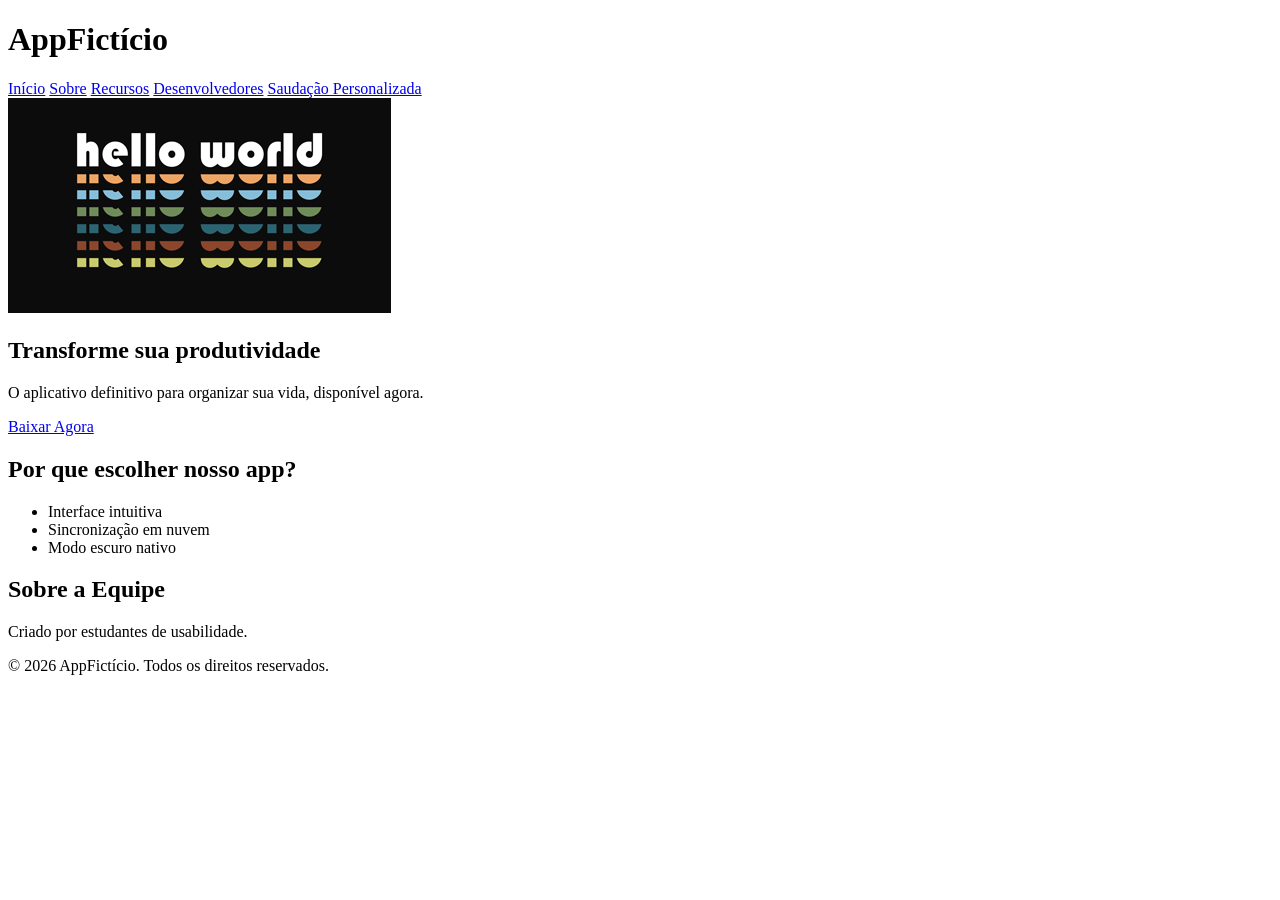
==== index.html @ c959bc55 "Reorganização de arquivos." ====
<!DOCTYPE html> <!-- Importante colocar o tipo para fins de indexação. Nada garante que o arquivo contenha HTML mesmo que a extensão seja ".html". -->
<html lang="pt-BR"> <!-- Essencial para a página principal. Para que o navegador saiba onde começa e termina o que ele deve renderizar (pode ser que o arquivo tenha conteúdo extra como "bagagem"). -->
    <!-- Todo o conteúdo HTML fica aqui dentro. -->
     <head>
        <!-- Aqui vêm informações para o servidor, assim como metadados. "Configurações invisíveis ao usuário". -->
         <meta charset="UTF-8"> <!-- Acentuação. -->
         <meta name="viewport" content="width=device-width, initial-scale=1.0"> <!-- Prepara o terreno para o desgin responsivo. -->
         <title>O Mapa do Nosso Projeto</title> <!-- Nome que aparece na aba do navegador. -->
     </head>
     <body>
        <!-- Aqui vêm informações para o navegador, tudo o que é processado/renderizado localmente. "O que aparece na tela". -->
         
        <!-- Cabeçalho com Navegação -->
        <header>
            <h1>AppFictício</h1>
            <nav>
                  <a href="#inicio">Início</a>
                  <a href="#sobre">Sobre</a>
                  <a href="#features">Recursos</a>
                  <a href="html/about.html">Desenvolvedores</a>
                  <a href="html/saudacao.html">Saudação Personalizada</a>
            </nav>
         </header>
         
         <!-- Apresentação / Hero -->
         <main>
            <section id="hero">
               <img src="img/helloworld_383x215.png" alt="Hello World" class="imagem-destaque">
               
               <h2>Transforme sua produtividade</h2>
               
               <p>O aplicativo definitivo para organizar sua vida, disponível agora.</p>

               <a href="html/download.html"
                  class="botao-primario">
                  Baixar Agora
               </a>

            </section>
        
            <section id="features">

               <h2>Por que escolher nosso app?</h2>

               <ul> <!-- Unordered list. -->
                  <li>Interface intuitiva</li>
                  <li>Sincronização em nuvem</li>
                  <li>Modo escuro nativo</li>
               </ul>

            </section>
         </main>

         <!-- Outras informações -->
         <section id="sobre">
            <h2>Sobre a Equipe</h2>
            <p>Criado por estudantes de usabilidade.</p>
         </section>

         <footer> <!-- Rodapé -->
            <p>&copy; 2026 AppFictício. Todos os direitos reservados.</p>
         </footer>
     </body>
</html>
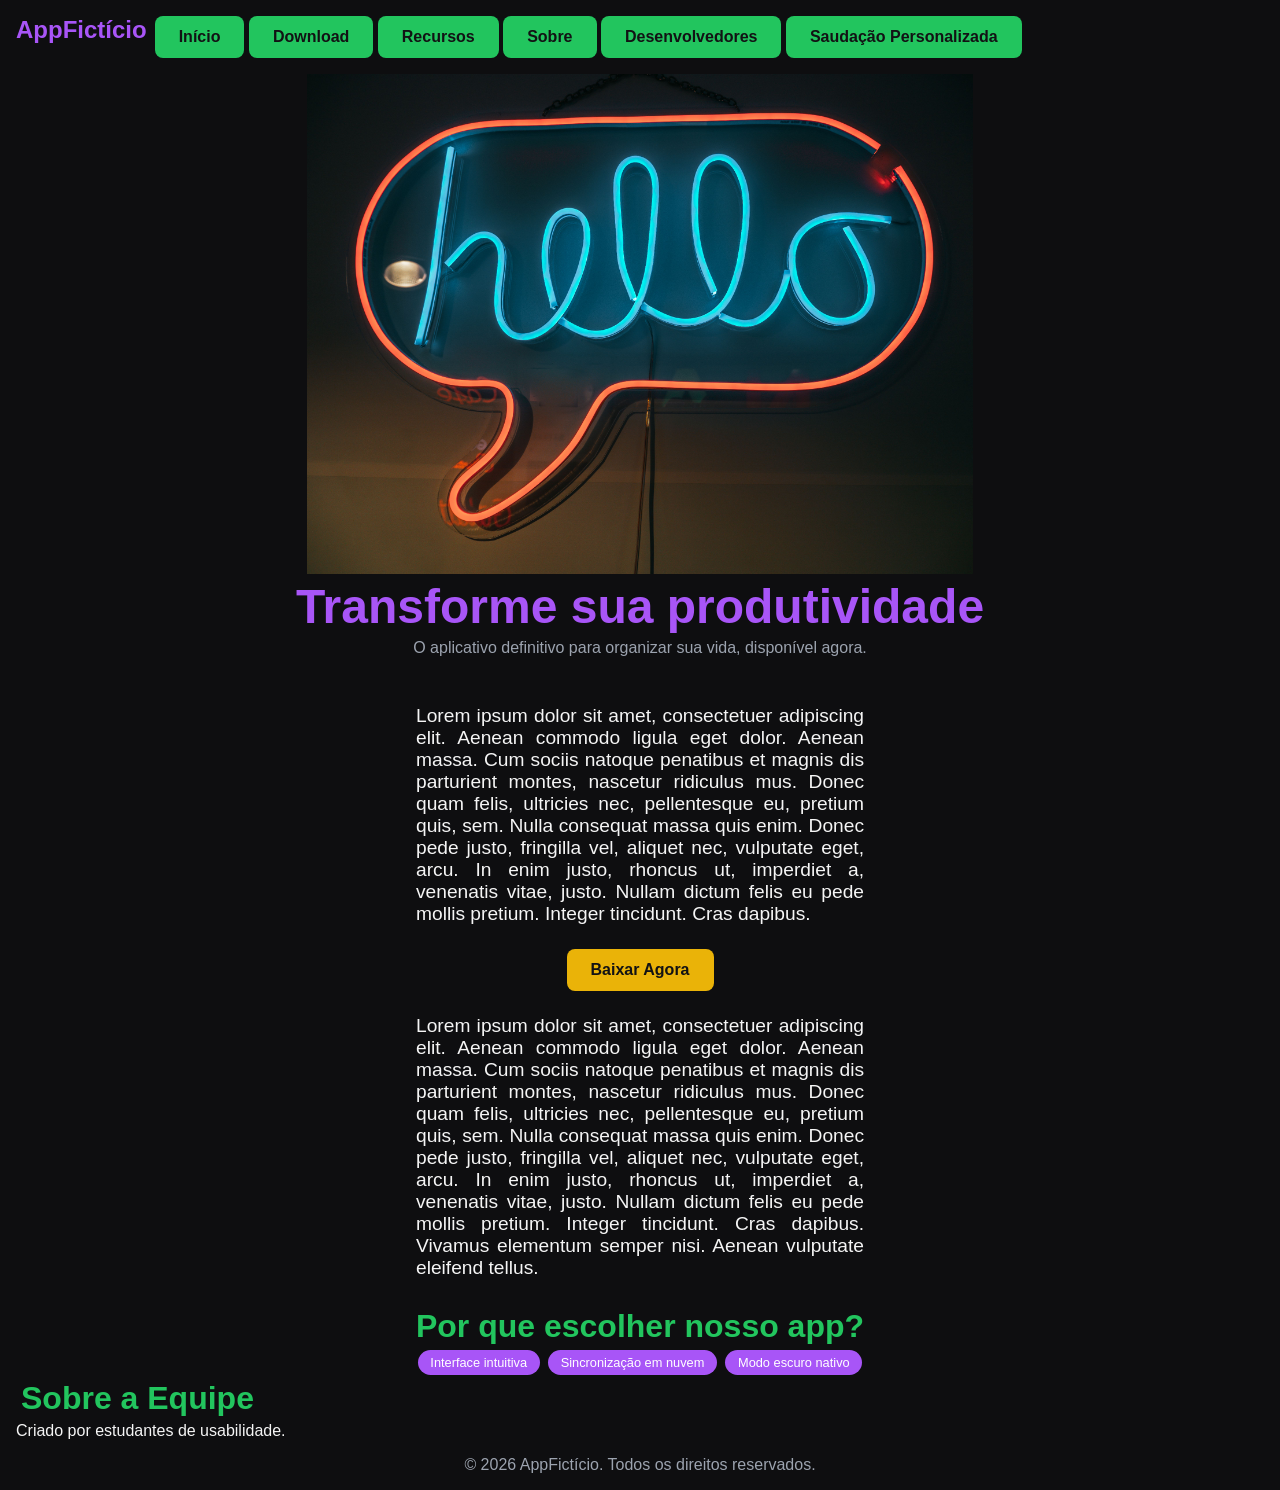
==== commit 71cf2f13: "Começo da estilização da página inicial." ====
--- a/index.html
+++ b/index.html
@@ -6,58 +6,60 @@
          <meta charset="UTF-8"> <!-- Acentuação. -->
          <meta name="viewport" content="width=device-width, initial-scale=1.0"> <!-- Prepara o terreno para o desgin responsivo. -->
          <title>O Mapa do Nosso Projeto</title> <!-- Nome que aparece na aba do navegador. -->
+         <link rel="stylesheet" href="css/style.css">
      </head>
      <body>
         <!-- Aqui vêm informações para o navegador, tudo o que é processado/renderizado localmente. "O que aparece na tela". -->
          
         <!-- Cabeçalho com Navegação -->
-        <header>
-            <h1>AppFictício</h1>
+        <header class="navegacao">
+            <h1 class="nome-site">AppFictício</h1>
             <nav>
-                  <a href="#inicio">Início</a>
-                  <a href="#sobre">Sobre</a>
-                  <a href="#features">Recursos</a>
-                  <a href="html/about.html">Desenvolvedores</a>
-                  <a href="html/saudacao.html">Saudação Personalizada</a>
+                  <a class="botao" href="#hero">Início</a>
+                  <a class="botao" href="#download">Download</a>
+                  <a class="botao" href="#features">Recursos</a>
+                  <a class="botao" href="#sobre">Sobre</a>
+                  <a class="botao" href="html/about.html">Desenvolvedores</a>
+                  <a class="botao" href="html/saudacao.html">Saudação Personalizada</a>
             </nav>
          </header>
          
          <!-- Apresentação / Hero -->
-         <main>
+         <main class="pagina pagina-principal">
             <section id="hero">
-               <img src="img/helloworld_383x215.png" alt="Hello World" class="imagem-destaque">
+               <img src="img/pexels-meruyert-gonullu-7317281.jpg" alt="Hello" class="imagem-destaque">
                
-               <h2>Transforme sua produtividade</h2>
+               <h1 id="download" class="titulo-heroi">Transforme sua produtividade</h1>
                
-               <p>O aplicativo definitivo para organizar sua vida, disponível agora.</p>
-
-               <a href="html/download.html"
-                  class="botao-primario">
-                  Baixar Agora
-               </a>
+               <p class="subtitulo">O aplicativo definitivo para organizar sua vida, disponível agora.</p>
+               
+               <p class="bloco-descricao">Lorem ipsum dolor sit amet, consectetuer adipiscing elit. Aenean commodo ligula eget dolor. Aenean massa. Cum sociis natoque penatibus et magnis dis parturient montes, nascetur ridiculus mus. Donec quam felis, ultricies nec, pellentesque eu, pretium quis, sem. Nulla consequat massa quis enim. Donec pede justo, fringilla vel, aliquet nec, vulputate eget, arcu. In enim justo, rhoncus ut, imperdiet a, venenatis vitae, justo. Nullam dictum felis eu pede mollis pretium. Integer tincidunt. Cras dapibus.</p>
+               <a href="html/download.html" class="botao botao-destaque">Baixar Agora</a>
+               <p class="bloco-descricao">Lorem ipsum dolor sit amet, consectetuer adipiscing elit. Aenean commodo ligula eget dolor. Aenean massa. Cum sociis natoque penatibus et magnis dis parturient montes, nascetur ridiculus mus. Donec quam felis, ultricies nec, pellentesque eu, pretium quis, sem. Nulla consequat massa quis enim. Donec pede justo, fringilla vel, aliquet nec, vulputate eget, arcu. In enim justo, rhoncus ut, imperdiet a, venenatis vitae, justo. Nullam dictum felis eu pede mollis pretium. Integer tincidunt. Cras dapibus. Vivamus elementum semper nisi. Aenean vulputate eleifend tellus.</p>
+               
 
             </section>
         
             <section id="features">
 
-               <h2>Por que escolher nosso app?</h2>
+               <h1 class="titulo">Por que escolher nosso app?</h1>
 
-               <ul> <!-- Unordered list. -->
-                  <li>Interface intuitiva</li>
-                  <li>Sincronização em nuvem</li>
-                  <li>Modo escuro nativo</li>
+               <ul class="habilidades"> <!-- Unordered list. -->
+                  <li class="habilidade">Interface intuitiva</li>
+                  <li class="habilidade">Sincronização em nuvem</li>
+                  <li class="habilidade">Modo escuro nativo</li>
                </ul>
 
             </section>
+         
+            <!-- Outras informações -->
+            <section id="sobre">
+               <h1 class="titulo">Sobre a Equipe</h1>
+               <p>Criado por estudantes de usabilidade.</p>
+            </section>
          </main>
-
-         <!-- Outras informações -->
-         <section id="sobre">
-            <h2>Sobre a Equipe</h2>
-            <p>Criado por estudantes de usabilidade.</p>
-         </section>
-
-         <footer> <!-- Rodapé -->
+         
+         <footer class="rodape"> <!-- Rodapé -->
             <p>&copy; 2026 AppFictício. Todos os direitos reservados.</p>
          </footer>
      </body>
--- a/css/style.css
+++ b/css/style.css
@@ -0,0 +1,243 @@
+:root {
+    --cor-fundo: #0e0e10;       
+    --cor-cartao: #18181c;      
+    --cor-borda: #26262b;       
+    --cor-texto: #f5f5f5;       
+    --cor-texto-suave: #9ca3af; 
+    --cor-texto-botao: #121214; 
+    --cor-primaria: #22c55e;    
+    --cor-secundaria: #a855f7;  
+    --cor-destaque: #eab308;    
+    --cor-erro: #ef4444;
+    --cor-erro-fundo: rgba(239, 68, 68, 0.1);
+}
+
+* {
+    margin: 0;
+    padding: 0;
+    box-sizing: border-box;
+}
+
+html {
+    scroll-behavior: smooth;
+    scroll-padding-top: 60px;
+}
+
+body {
+    font-family: "Segoe UI", Arial, Helvetica, sans-serif;
+    background-color: var(--cor-fundo);
+    color: var(--cor-texto);
+    min-height: 100vh;   
+}
+
+.pagina {
+    min-height: 100vh;
+    margin: 16px;
+    display: flex;
+    align-items: center;
+    justify-content: center;
+}
+
+.pagina-principal {
+    display: block;
+    align-items: flex-start;
+    justify-content: flex-start;
+}
+
+.navegacao {
+    margin: 16px;
+    display: flex;
+    gap: 0.5rem;
+    position: sticky;
+    top: 16px;
+    z-index: 1000;
+}
+
+.nome-site {
+    color: var(--cor-secundaria);
+}
+
+h1 {
+    margin: 0 0 8px;
+    font-size: 1.5rem;
+}
+
+label {
+    display: block;
+    margin-bottom: 8px;
+    font-weight: bold;
+}
+
+.link-texto {
+    color: var(--cor-secundaria);
+    text-decoration: underline;
+    transition: color 0.2s ease;
+}
+
+.link-texto:hover {
+    color: var(--cor-primaria);
+}
+
+.imagem-destaque {
+    max-height: 500px;
+}
+
+#hero, #features {
+    display: flex;
+    flex-direction: column;
+    align-items: center;
+    justify-content: center;
+}
+
+.titulo-heroi {
+    margin: 5px;
+    font-size: 3rem;
+    color: var(--cor-secundaria)
+}
+
+.titulo {
+    margin: 5px;
+    font-size: 2rem;
+    color: var(--cor-primaria)
+}
+
+.subtitulo {
+    margin-bottom: 24px;
+    color: var(--cor-texto-suave);
+}
+
+.bloco-descricao {
+    margin: 24px 400px 24px 400px;
+    text-align: justify;
+    color: var(--cor-texto);
+    font-size: larger;
+}
+
+.rodape {
+    margin-bottom: 16px;
+    text-align: center;
+    color: var(--cor-texto-suave);
+}
+
+.cartao, .cartao-saudacao {
+    width: 100%;
+    margin: 24px;
+    padding: 32px;
+    background-color: var(--cor-cartao);
+    border: 1px solid var(--cor-borda);
+    border-radius: 16px;
+    box-shadow: 0 0 24px rgba(245, 197, 24, 0.08);
+}
+
+.cartao {
+    max-width: 320px;
+    text-align: center;
+}
+
+.cartao-saudacao {
+    max-width: 420px;
+}
+
+.cartao-avatar {
+    width: 100px;
+    margin: 5px;
+    border-radius: 50%;
+    border: 4px solid var(--cor-fundo);
+}
+
+.cartao-nome {
+    font-size: 1.5rem;
+    font-weight: bold;
+    color: var(--cor-primaria);
+}
+
+.cartao-cargo {
+    line-height: 1.5;
+    color: var(--cor-texto-suave);
+}
+
+.cartao-descricao {
+    line-height: 1.5;
+    margin: 20px 0;
+}
+
+.habilidades {
+    list-style: none;
+    display: flex;
+    flex-wrap: wrap;
+    gap: 0.5rem;
+    justify-content: center;
+    margin-top: 10px 0;
+}
+
+.habilidade {
+    font-size: 0.8rem;
+    background-color: var(--cor-secundaria);
+    color: #fff;
+    padding: 0.3rem 0.8rem; 
+    border-radius: 10rem;
+}
+
+.linha {
+    display: flex;
+    gap: 12px;
+    flex-wrap: wrap;
+}
+
+#nome {
+    flex: 1;
+    padding: 10px 12px;
+    border-radius: 8px;
+    border: 1px solid var(--cor-borda);
+    background-color: var(--cor-fundo);
+    color: var(--cor-texto);
+    font-size: 1rem;
+}
+
+#nome:focus {
+    outline: none;
+    border-color: var(--cor-destaque);
+}
+
+#resultado {
+    margin: 16px 0 0;
+    min-height: 1.2em;
+    font-weight: bold;
+    color: var(--cor-destaque);
+}
+
+#resultado.erro {
+    color: var(--cor-erro);
+}
+
+.botao {
+    display: inline-block;
+    padding: 0.75rem 1.5rem;
+    border-radius: 0.5rem;
+    border: none;             
+    font-weight: bold;
+    text-decoration: none;    
+    cursor: pointer;          
+    color: var(--cor-texto-botao);
+    background-color: var(--cor-primaria); 
+    transition: filter 0.2s ease-in-out, transform 0.1 ease;
+}
+
+.botao:hover {
+    filter: brightness(1.2);
+}
+
+.botao:active {
+    transform: scale(0.98);
+}
+
+.botao-destaque {
+    background-color: var(--cor-destaque);
+}
+
+@media (max-width: 400px) {
+    .pagina, .pagina-principal, .cartao, .cartao-saudacao {
+        padding: 1.5rem;
+        margin: 16px;
+    }
+}
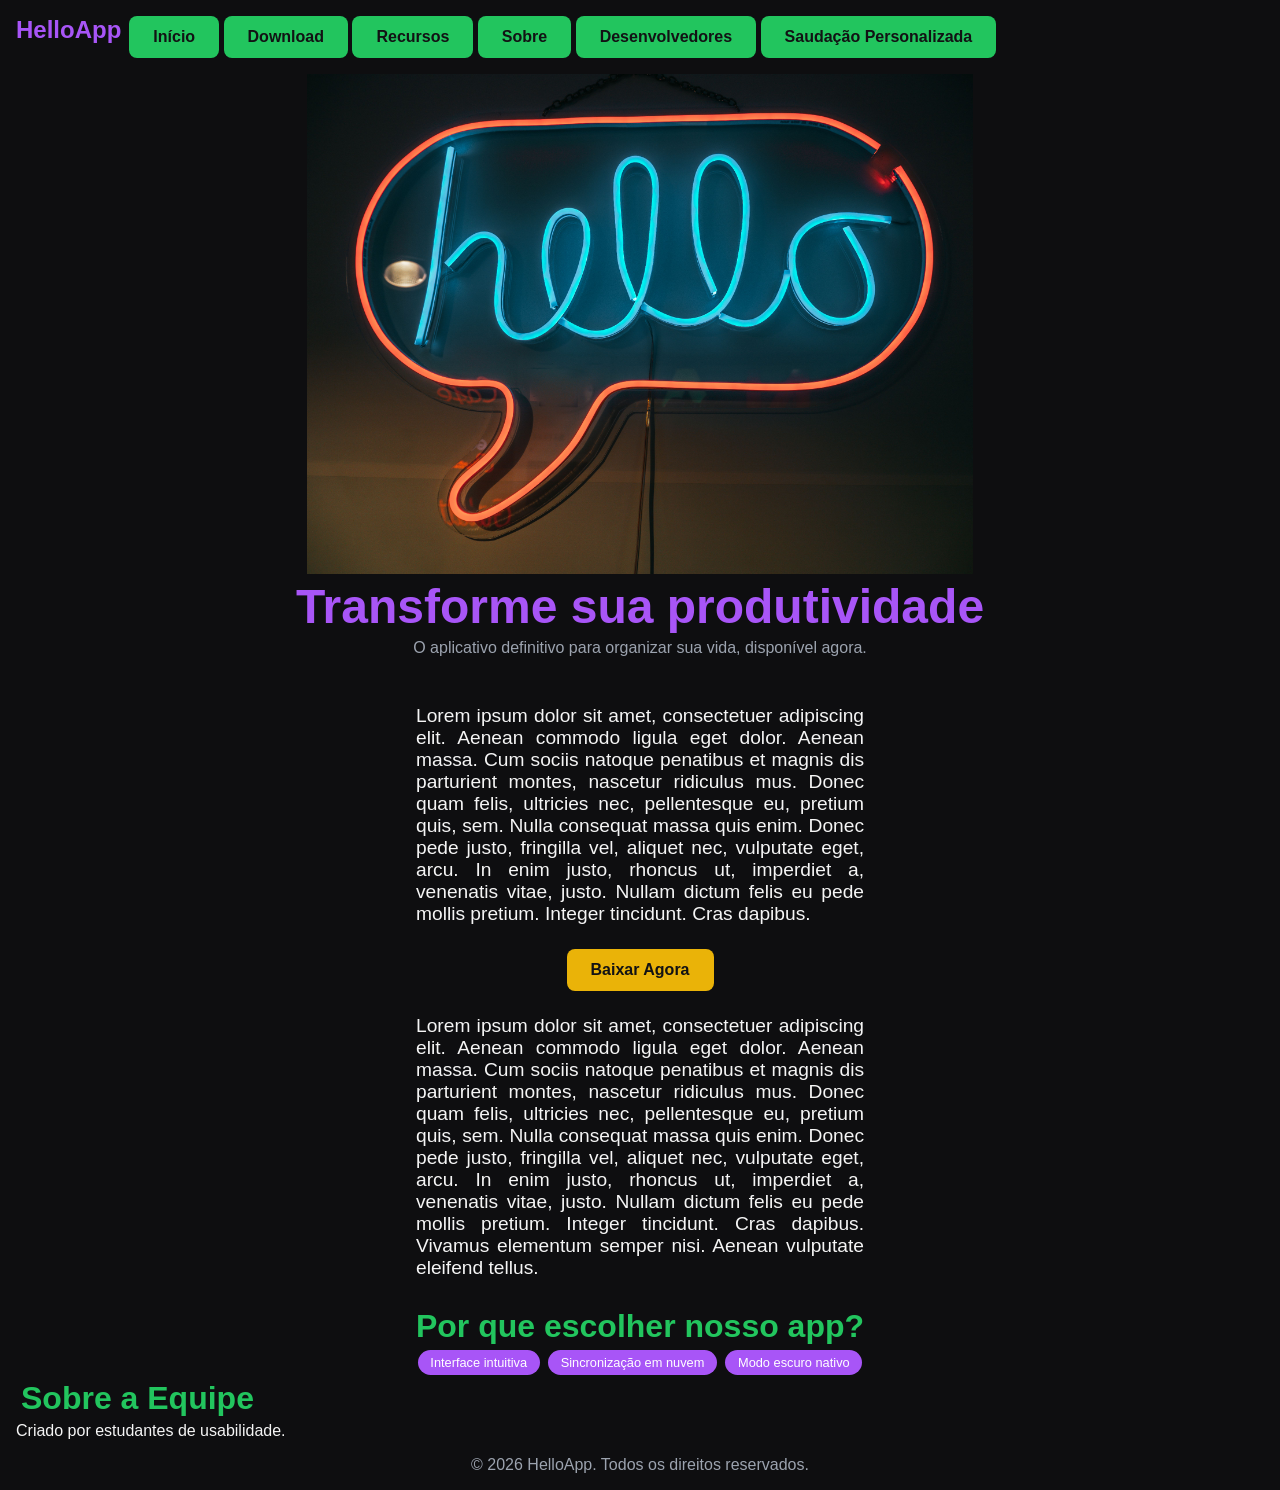
==== commit 21b6d5e9: "Cabeçalho e rodapé em todas as páginas." ====
--- a/index.html
+++ b/index.html
@@ -5,7 +5,7 @@
         <!-- Aqui vêm informações para o servidor, assim como metadados. "Configurações invisíveis ao usuário". -->
          <meta charset="UTF-8"> <!-- Acentuação. -->
          <meta name="viewport" content="width=device-width, initial-scale=1.0"> <!-- Prepara o terreno para o desgin responsivo. -->
-         <title>O Mapa do Nosso Projeto</title> <!-- Nome que aparece na aba do navegador. -->
+         <title>HelloApp</title> <!-- Nome que aparece na aba do navegador. -->
          <link rel="stylesheet" href="css/style.css">
      </head>
      <body>
@@ -13,7 +13,7 @@
          
         <!-- Cabeçalho com Navegação -->
         <header class="navegacao">
-            <h1 class="nome-site">AppFictício</h1>
+            <h1 class="nome-site">HelloApp</h1>
             <nav>
                   <a class="botao" href="#hero">Início</a>
                   <a class="botao" href="#download">Download</a>
@@ -60,7 +60,7 @@
          </main>
          
          <footer class="rodape"> <!-- Rodapé -->
-            <p>&copy; 2026 AppFictício. Todos os direitos reservados.</p>
+            <p>&copy; 2026 HelloApp. Todos os direitos reservados.</p>
          </footer>
      </body>
 </html>
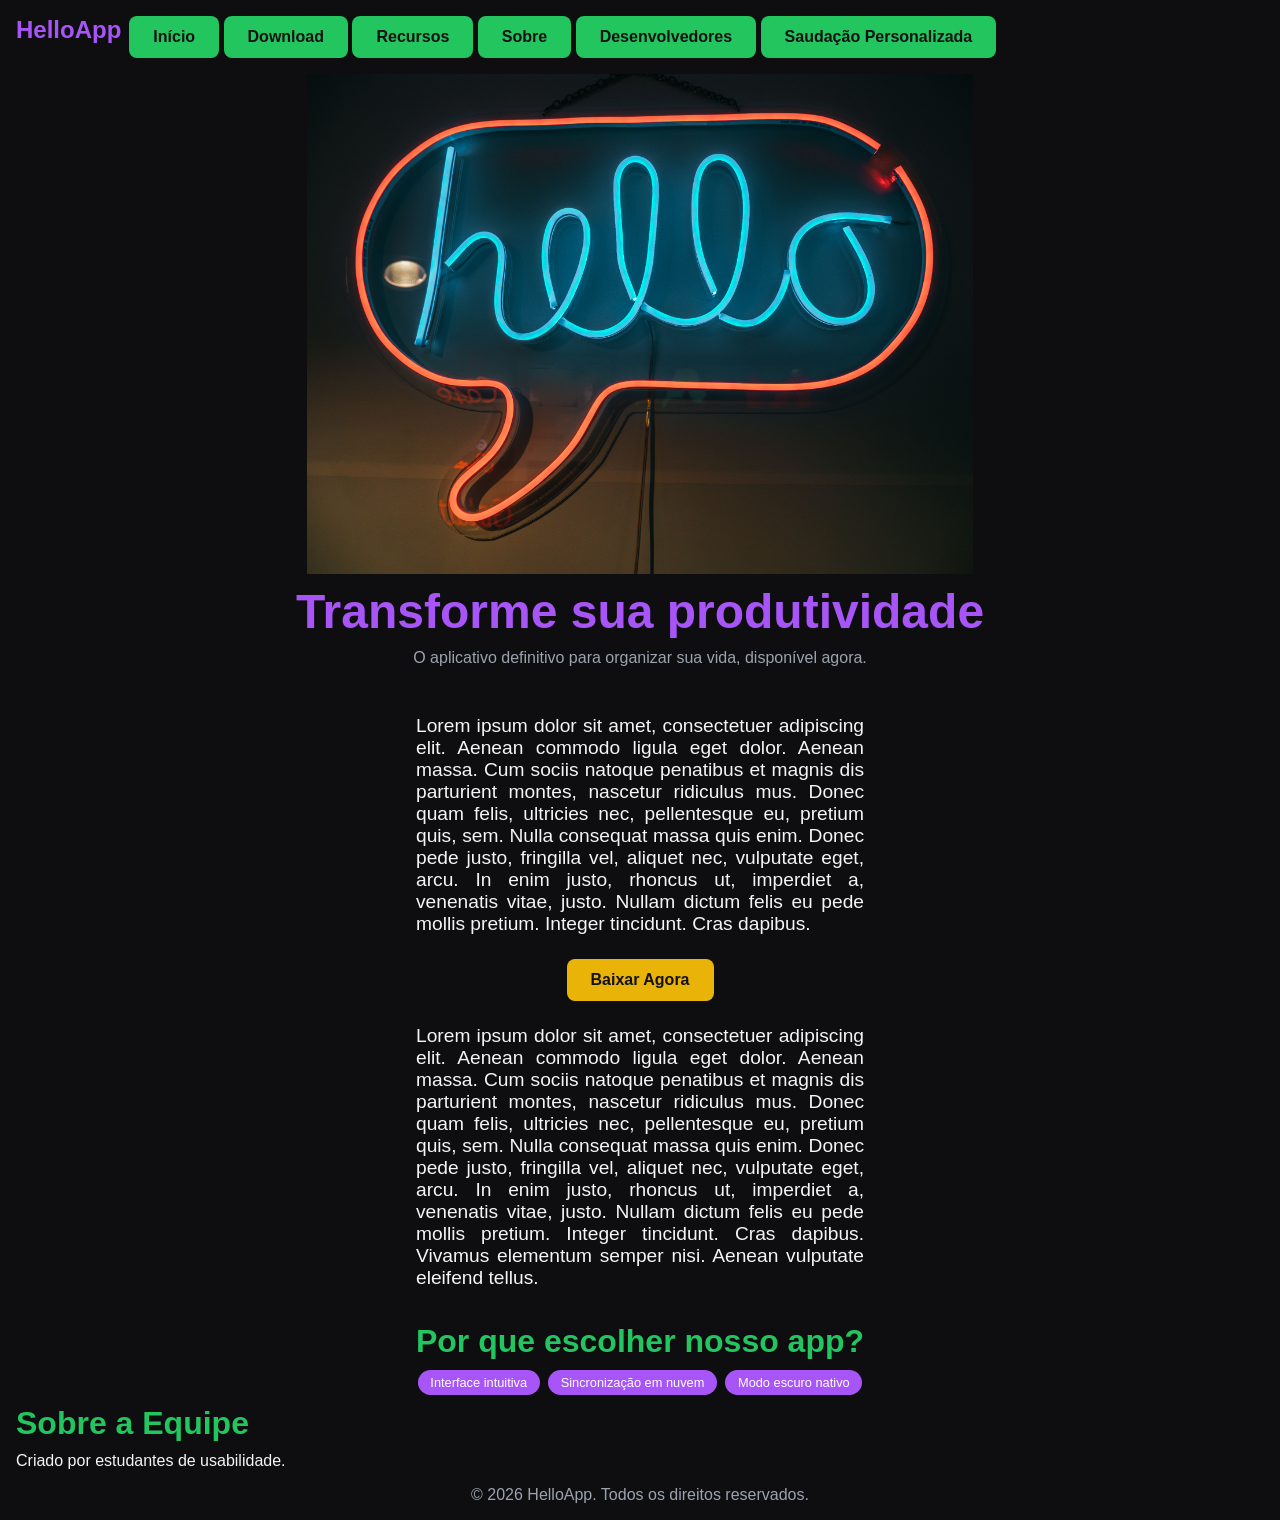
==== commit c3ff9384: "Mudanças no estilo especialmente para corrigir a barra de navegação e a imagem no mobile." ====
--- a/index.html
+++ b/index.html
@@ -27,7 +27,7 @@
          <!-- Apresentação / Hero -->
          <main class="pagina pagina-principal">
             <section id="hero">
-               <img src="img/pexels-meruyert-gonullu-7317281.jpg" alt="Hello" class="imagem-destaque">
+               <img src="img/pexels-meruyert-gonullu-7317281.jpg" alt="Placa neon de boas-vindas" class="imagem-destaque">
                
                <h1 id="download" class="titulo-heroi">Transforme sua produtividade</h1>
                
@@ -42,7 +42,7 @@
         
             <section id="features">
 
-               <h1 class="titulo">Por que escolher nosso app?</h1>
+               <h2 class="titulo">Por que escolher nosso app?</h2>
 
                <ul class="habilidades"> <!-- Unordered list. -->
                   <li class="habilidade">Interface intuitiva</li>
@@ -54,7 +54,7 @@
          
             <!-- Outras informações -->
             <section id="sobre">
-               <h1 class="titulo">Sobre a Equipe</h1>
+               <h2 class="titulo">Sobre a Equipe</h2>
                <p>Criado por estudantes de usabilidade.</p>
             </section>
          </main>
--- a/css/style.css
+++ b/css/style.css
@@ -79,7 +79,9 @@
 }
 
 .imagem-destaque {
+    height: auto;
     max-height: 500px;
+    max-width: 100%;
 }
 
 #hero, #features {
@@ -87,16 +89,17 @@
     flex-direction: column;
     align-items: center;
     justify-content: center;
+    text-align: center;
 }
 
 .titulo-heroi {
-    margin: 5px;
+    margin: 10px 0;
     font-size: 3rem;
     color: var(--cor-secundaria)
 }
 
 .titulo {
-    margin: 5px;
+    margin: 10px 0;
     font-size: 2rem;
     color: var(--cor-primaria)
 }
@@ -240,4 +243,49 @@
         padding: 1.5rem;
         margin: 16px;
     }
-}
+
+    .navegacao {
+        flex-direction: column;
+        align-items: center;
+        margin: 8px;
+        position: static;
+        top: auto;
+    }
+
+    .nome-site {
+        position: sticky;
+        top: 0;
+        z-index: 1000;
+        background-color: var(--cor-fundo);
+        width: 100%;
+        text-align: center;
+        padding: 8px 0;
+    }
+
+    .navegacao nav {
+        display: flex;
+        flex-direction: column;
+        width: 100%;
+        gap: 0.5rem;
+        position: static;
+    }
+
+    .titulo-heroi {
+        font-size: 2rem;
+    }
+
+    .titulo {
+        font-size: 1.5rem;
+    }
+
+    .botao {
+        text-align: center;
+        width: 100%;
+        padding: 0.6rem 1rem;
+    }
+
+    .bloco-descricao {
+        margin: 8px;
+        font-size: 1rem;
+    }
+}
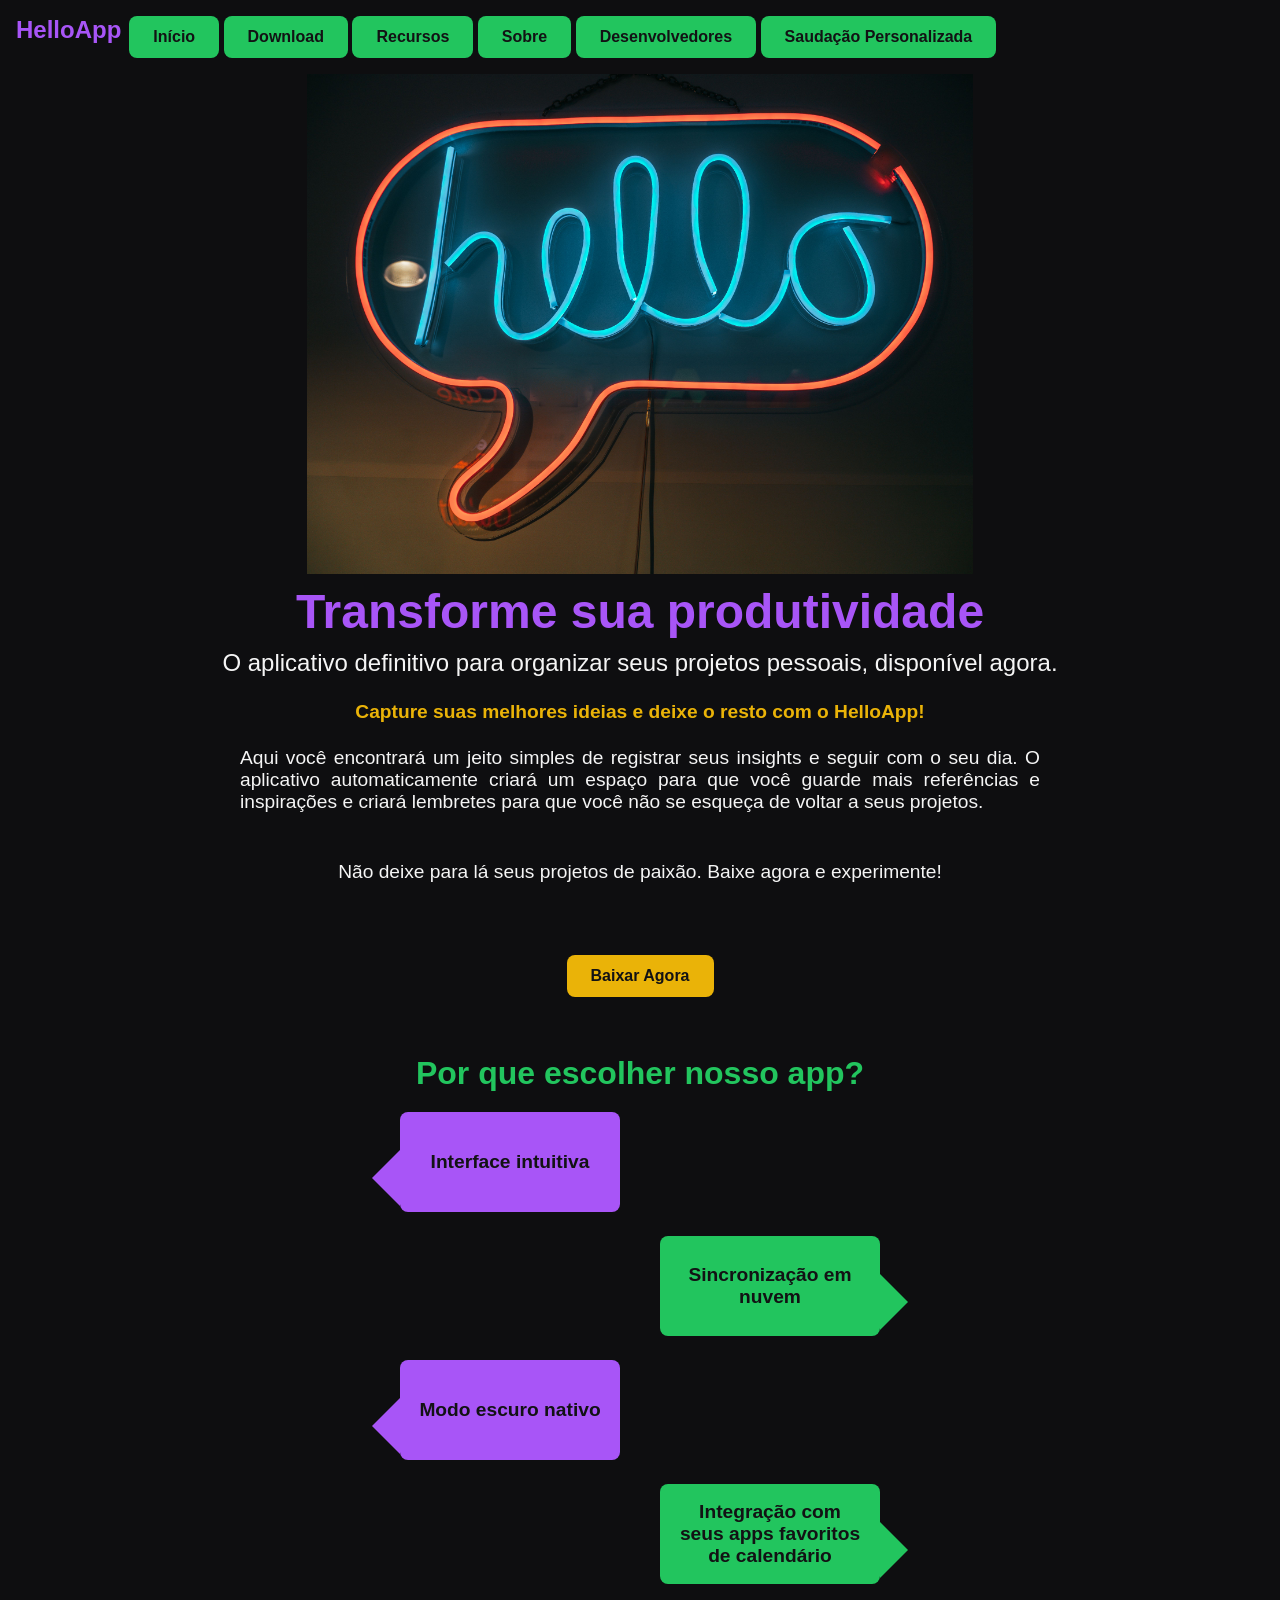
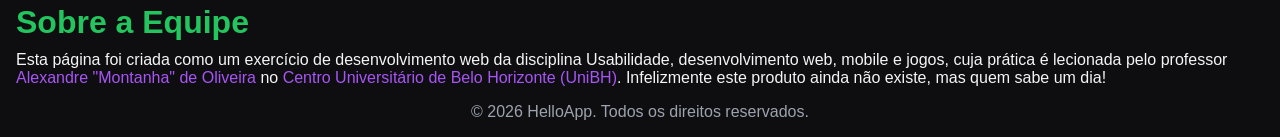
==== commit 450c60bd: "Personalização do site." ====
--- a/index.html
+++ b/index.html
@@ -31,23 +31,27 @@
                
                <h1 id="download" class="titulo-heroi">Transforme sua produtividade</h1>
                
-               <p class="subtitulo">O aplicativo definitivo para organizar sua vida, disponível agora.</p>
+               <p class="subtitulo-heroi">O aplicativo definitivo para organizar seus projetos pessoais, disponível agora.</p>
                
-               <p class="bloco-descricao">Lorem ipsum dolor sit amet, consectetuer adipiscing elit. Aenean commodo ligula eget dolor. Aenean massa. Cum sociis natoque penatibus et magnis dis parturient montes, nascetur ridiculus mus. Donec quam felis, ultricies nec, pellentesque eu, pretium quis, sem. Nulla consequat massa quis enim. Donec pede justo, fringilla vel, aliquet nec, vulputate eget, arcu. In enim justo, rhoncus ut, imperdiet a, venenatis vitae, justo. Nullam dictum felis eu pede mollis pretium. Integer tincidunt. Cras dapibus.</p>
+               <p class="bloco-descricao texto-destaque">Capture suas melhores ideias e deixe o resto com o HelloApp!</p>
+               <p class="bloco-descricao">Aqui você encontrará um jeito simples de registrar seus insights e seguir com o seu dia. O aplicativo automaticamente criará um espaço para que você guarde mais referências e inspirações e criará lembretes para que você não se esqueça de voltar a seus projetos.</p>
+               <p class="bloco-descricao">Não deixe para lá seus projetos de paixão. Baixe agora e experimente!</p>
+               
+               <p class="bloco-descricao"></p>
                <a href="html/download.html" class="botao botao-destaque">Baixar Agora</a>
-               <p class="bloco-descricao">Lorem ipsum dolor sit amet, consectetuer adipiscing elit. Aenean commodo ligula eget dolor. Aenean massa. Cum sociis natoque penatibus et magnis dis parturient montes, nascetur ridiculus mus. Donec quam felis, ultricies nec, pellentesque eu, pretium quis, sem. Nulla consequat massa quis enim. Donec pede justo, fringilla vel, aliquet nec, vulputate eget, arcu. In enim justo, rhoncus ut, imperdiet a, venenatis vitae, justo. Nullam dictum felis eu pede mollis pretium. Integer tincidunt. Cras dapibus. Vivamus elementum semper nisi. Aenean vulputate eleifend tellus.</p>
-               
-
+               <!-- <p class="bloco-descricao">Lorem ipsum dolor sit amet, consectetuer adipiscing elit. Aenean commodo ligula eget dolor. Aenean massa. Cum sociis natoque penatibus et magnis dis parturient montes, nascetur ridiculus mus. Donec quam felis, ultricies nec, pellentesque eu, pretium quis, sem. Nulla consequat massa quis enim. Donec pede justo, fringilla vel, aliquet nec, vulputate eget, arcu. In enim justo, rhoncus ut, imperdiet a, venenatis vitae, justo. Nullam dictum felis eu pede mollis pretium. Integer tincidunt. Cras dapibus. Vivamus elementum semper nisi. Aenean vulputate eleifend tellus.</p> -->
+               <p class="bloco-descricao"></p>
             </section>
         
             <section id="features">
 
                <h2 class="titulo">Por que escolher nosso app?</h2>
 
-               <ul class="habilidades"> <!-- Unordered list. -->
-                  <li class="habilidade">Interface intuitiva</li>
-                  <li class="habilidade">Sincronização em nuvem</li>
-                  <li class="habilidade">Modo escuro nativo</li>
+               <ul class="conversa"> <!-- Unordered list. -->
+                  <li class="balao balao-esquerda">Interface intuitiva</li>
+                  <li class="balao balao-direita">Sincronização em nuvem</li>
+                  <li class="balao balao-esquerda">Modo escuro nativo</li>
+                  <li class="balao balao-direita">Integração com seus apps favoritos de calendário</li>
                </ul>
 
             </section>
@@ -55,7 +59,7 @@
             <!-- Outras informações -->
             <section id="sobre">
                <h2 class="titulo">Sobre a Equipe</h2>
-               <p>Criado por estudantes de usabilidade.</p>
+               <p>Esta página foi criada como um exercício de desenvolvimento web da disciplina Usabilidade, desenvolvimento web, mobile e jogos, cuja prática é lecionada pelo professor <a class="link-texto" href="https://github.com/alexmontanha" target="_blank" rel="noopener noreferrer">Alexandre "Montanha" de Oliveira</a> no <a class="link-texto" href="https://www.unibh.br/" target="_blank" rel="noopener noreferrer">Centro Universitário de Belo Horizonte (UniBH)</a>. Infelizmente este produto ainda não existe, mas quem sabe um dia!</p>
             </section>
          </main>
          
--- a/css/style.css
+++ b/css/style.css
@@ -70,7 +70,7 @@
 
 .link-texto {
     color: var(--cor-secundaria);
-    text-decoration: underline;
+    text-decoration: none;
     transition: color 0.2s ease;
 }
 
@@ -92,28 +92,41 @@
     text-align: center;
 }
 
+.titulo {
+    margin: 10px 0;
+    font-size: 2rem;
+    color: var(--cor-primaria)
+}
+
 .titulo-heroi {
     margin: 10px 0;
     font-size: 3rem;
     color: var(--cor-secundaria)
 }
 
-.titulo {
-    margin: 10px 0;
-    font-size: 2rem;
-    color: var(--cor-primaria)
-}
-
 .subtitulo {
     margin-bottom: 24px;
     color: var(--cor-texto-suave);
 }
 
+.subtitulo-heroi {
+    color: var(--cor-texto);
+    font-size: 1.5rem;
+}
+
 .bloco-descricao {
-    margin: 24px 400px 24px 400px;
+    margin: 24px;
     text-align: justify;
     color: var(--cor-texto);
     font-size: larger;
+    max-width: 800px;
+}
+
+.texto-destaque {
+    margin: 24px 0 0 0;
+    text-align: center;
+    color: var(--cor-destaque);
+    font-weight: bold;
 }
 
 .rodape {
@@ -170,7 +183,7 @@
     flex-wrap: wrap;
     gap: 0.5rem;
     justify-content: center;
-    margin-top: 10px 0;
+    margin-top: 10px;
 }
 
 .habilidade {
@@ -238,6 +251,71 @@
     background-color: var(--cor-destaque);
 }
 
+.conversa {
+    list-style: none;
+    padding: 10px;
+    margin: 0 auto;
+    display: flex;
+    flex-direction: column;
+    gap: 1.5rem;
+    width: 100%;
+    max-width: 500px;
+}
+
+.balao {
+    --tamanho-balao: 220px;
+
+    position: relative;
+    width: var(--tamanho-balao);
+    box-sizing: border-box;
+    flex-shrink: 0;
+    min-height: 100px; 
+    padding: 0.8rem 1.2rem;
+    border-radius: 0.5rem;
+    background-color: var(--cor-secundaria);
+
+    display: flex;
+    justify-content: center;
+    align-items: center;
+    text-align: center;
+    color: var(--cor-texto-botao);
+    font-size: larger;
+    font-weight: bolder;
+}
+
+.balao:before, .balao:after {
+    content: '';
+    position: absolute;
+    top: 67%;
+    width: 0;
+    height: 0;
+    border: calc(var(--tamanho-balao) * 0.13) solid transparent;
+    margin-top: calc(var(--tamanho-balao) * 0.13 * -1);
+}
+
+.balao-esquerda {
+    align-self: flex-start;
+}
+
+.balao-esquerda:before {
+    left: 0;
+    border-right-color: var(--cor-secundaria);
+    border-left: 0;
+    margin-left: calc((var(--tamanho-balao) * 0.13 * -1) + 1px);
+}
+
+.balao-direita {
+    align-self: flex-end;
+    background-color: var(--cor-primaria);
+}
+
+.balao-direita:after {
+    right: 0;
+    border-left-color: var(--cor-primaria);
+    border-right: 0;
+    margin-right: calc((var(--tamanho-balao) * 0.13 * -1) + 1px);
+}
+
 @media (max-width: 400px) {
     .pagina, .pagina-principal, .cartao, .cartao-saudacao {
         padding: 1.5rem;
@@ -285,7 +363,8 @@
     }
 
     .bloco-descricao {
-        margin: 8px;
+        margin: 0 8px 24px 8px;
         font-size: 1rem;
-    }
-}
+        text-align: center;
+    }
+}
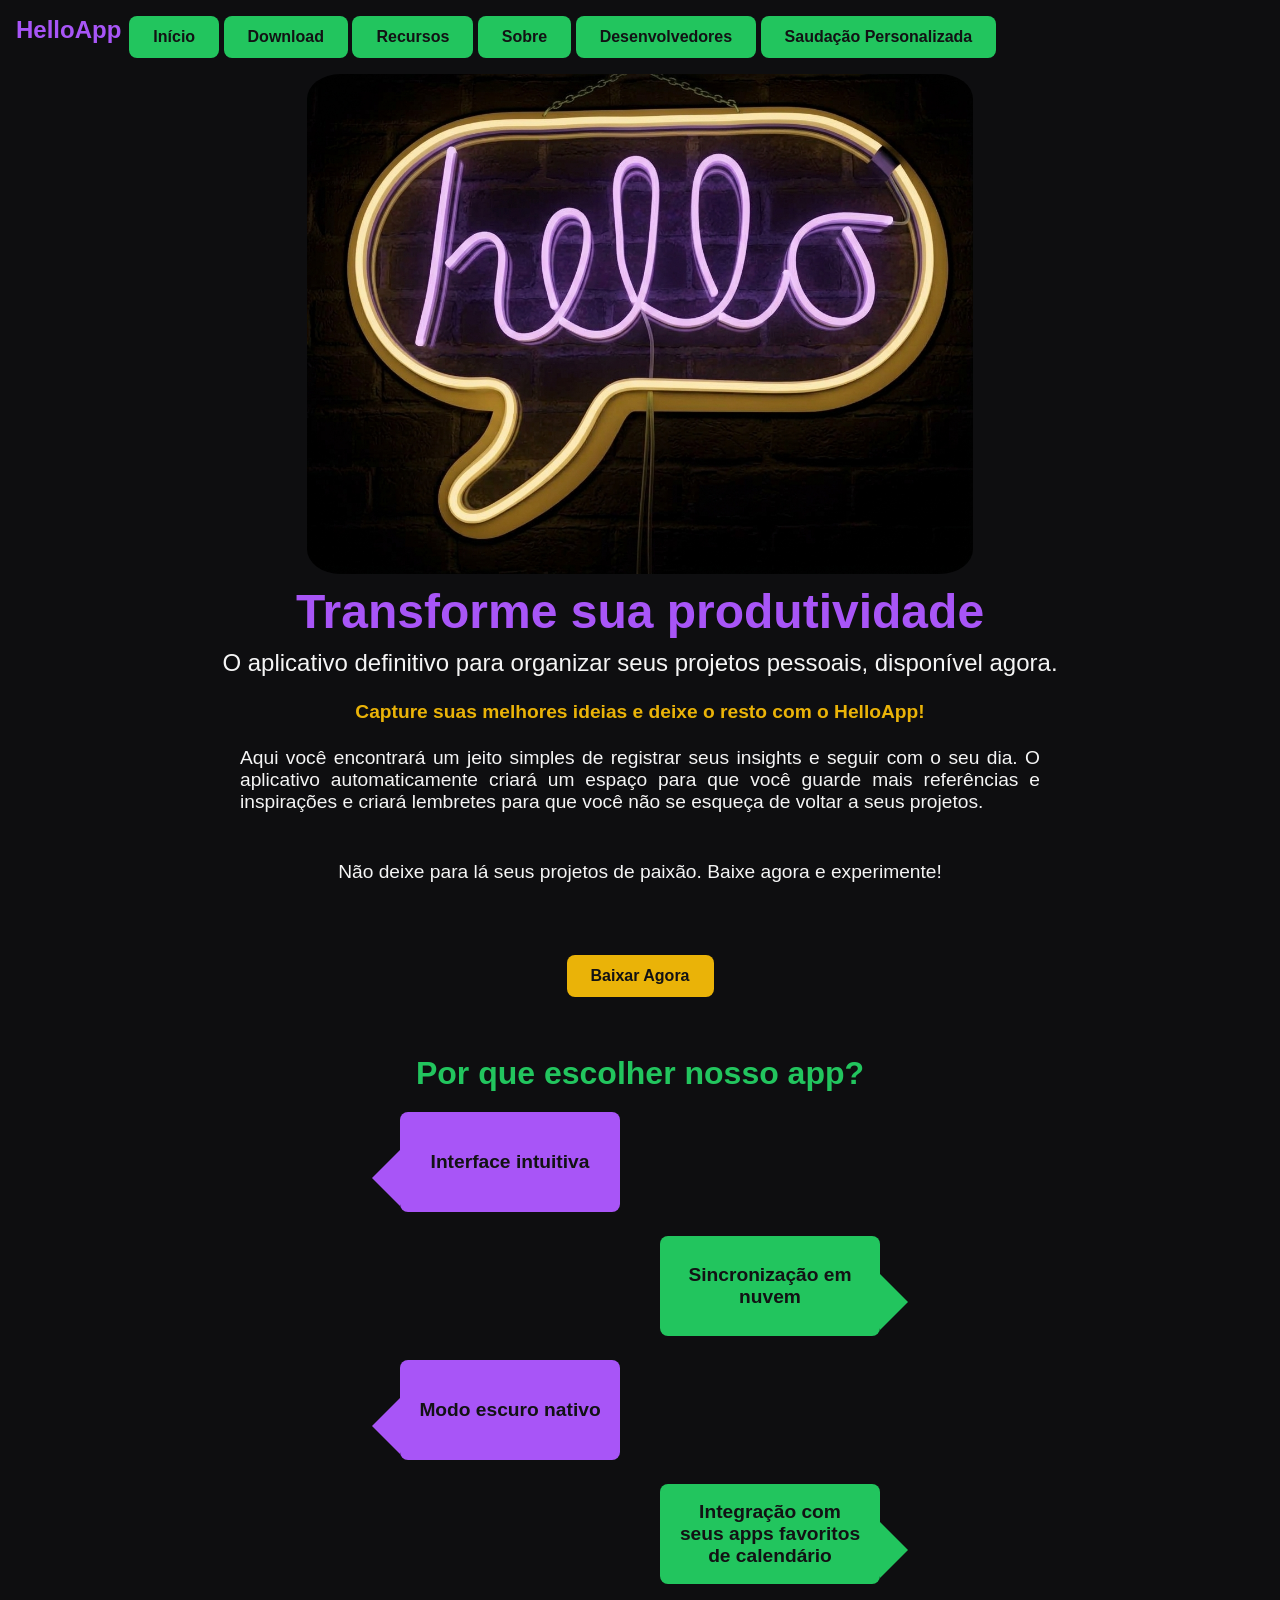
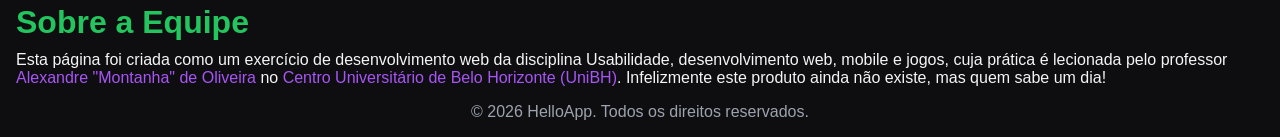
==== commit 7dc55931: "Imagem que combina com a paleta de cores." ====
--- a/index.html
+++ b/index.html
@@ -27,7 +27,7 @@
          <!-- Apresentação / Hero -->
          <main class="pagina pagina-principal">
             <section id="hero">
-               <img src="img/pexels-meruyert-gonullu-7317281.jpg" alt="Placa neon de boas-vindas" class="imagem-destaque">
+               <img src="img/Gemini_Generated_Image_7xwyfh7xwyfh7xwy.jpg" alt="Placa neon de boas-vindas (imagem alterada com IA para se adequar à paleta de cores do site)" class="imagem-destaque">
                
                <h1 id="download" class="titulo-heroi">Transforme sua produtividade</h1>
                
--- a/css/style.css
+++ b/css/style.css
@@ -82,6 +82,7 @@
     height: auto;
     max-height: 500px;
     max-width: 100%;
+    border-radius: 5%;
 }
 
 #hero, #features {
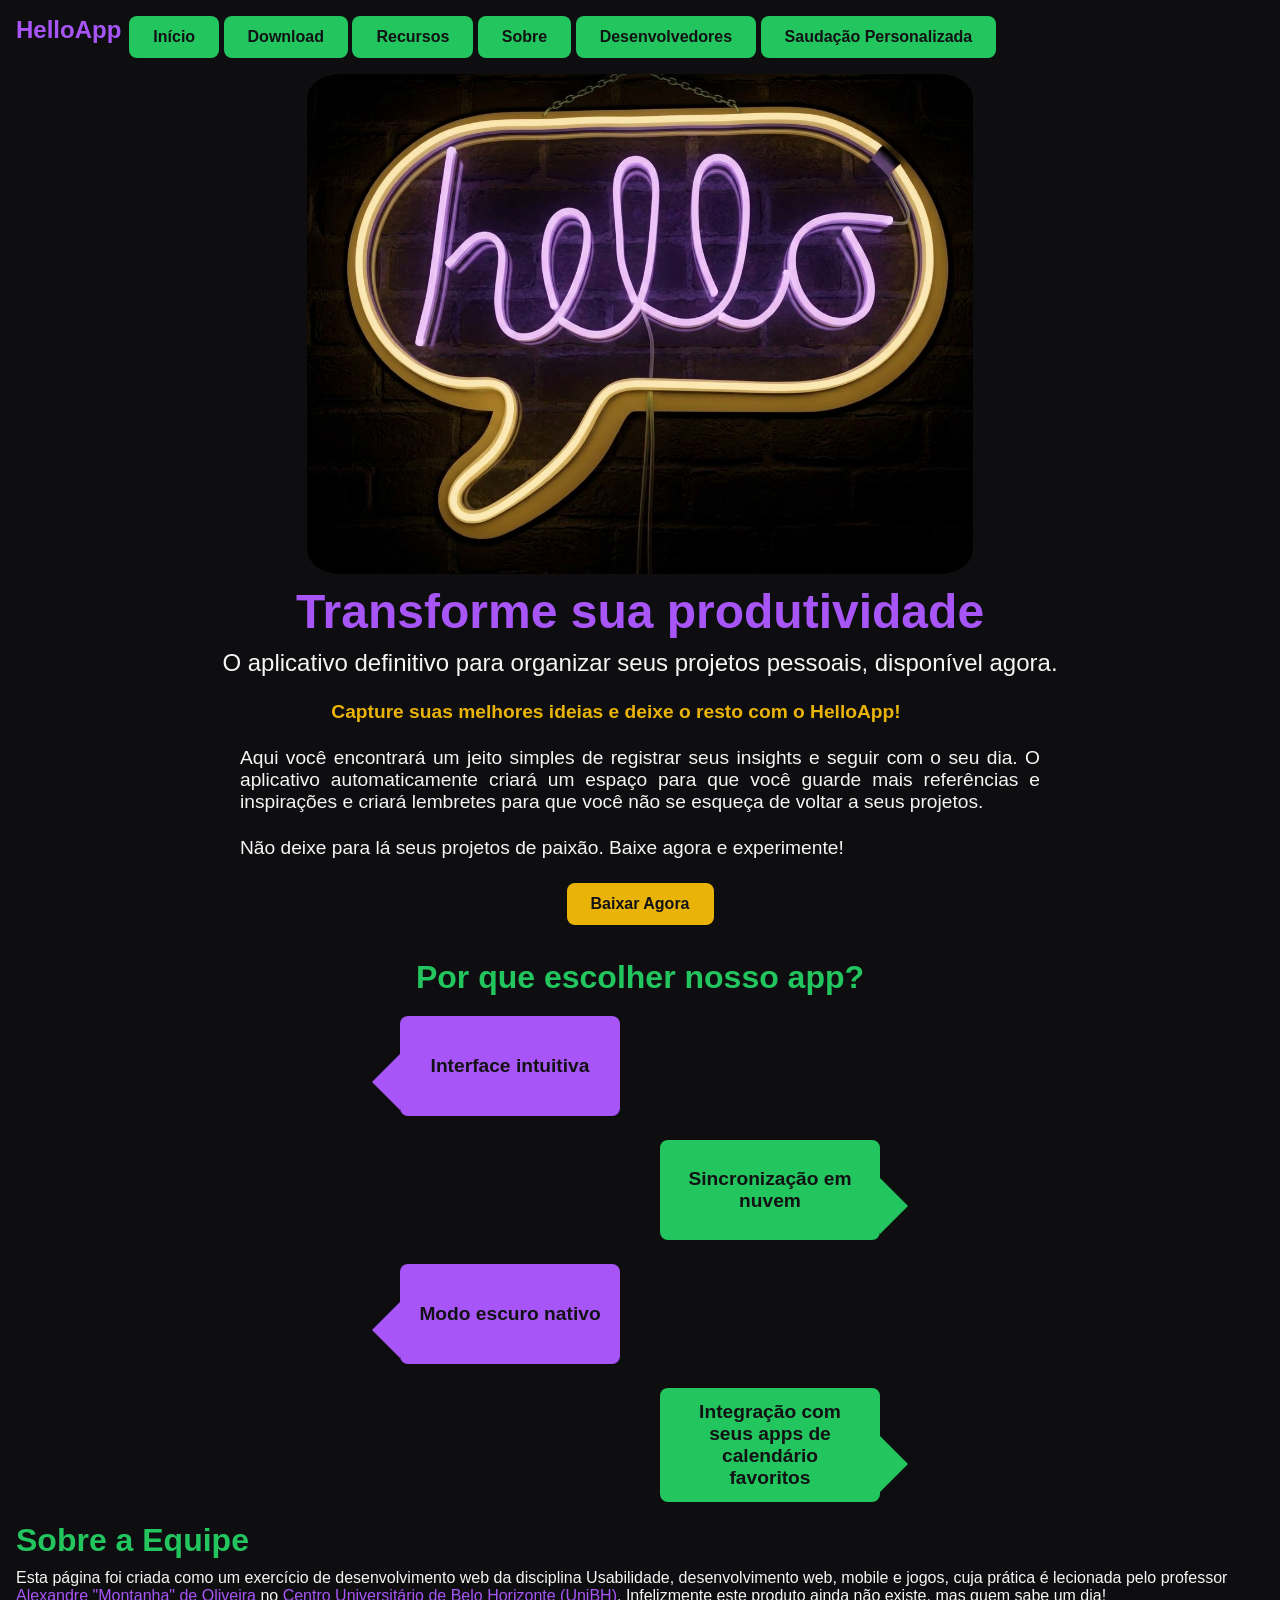
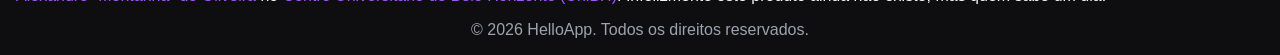
==== commit 8f67c4ad: "Sessão download agora é uma div." ====
--- a/index.html
+++ b/index.html
@@ -29,18 +29,20 @@
             <section id="hero">
                <img src="img/Gemini_Generated_Image_7xwyfh7xwyfh7xwy.jpg" alt="Placa neon de boas-vindas (imagem alterada com IA para se adequar à paleta de cores do site)" class="imagem-destaque">
                
-               <h1 id="download" class="titulo-heroi">Transforme sua produtividade</h1>
+               <div id="download">
+                  <h1 class="titulo-heroi">Transforme sua produtividade</h1>
                
-               <p class="subtitulo-heroi">O aplicativo definitivo para organizar seus projetos pessoais, disponível agora.</p>
-               
-               <p class="bloco-descricao texto-destaque">Capture suas melhores ideias e deixe o resto com o HelloApp!</p>
-               <p class="bloco-descricao">Aqui você encontrará um jeito simples de registrar seus insights e seguir com o seu dia. O aplicativo automaticamente criará um espaço para que você guarde mais referências e inspirações e criará lembretes para que você não se esqueça de voltar a seus projetos.</p>
-               <p class="bloco-descricao">Não deixe para lá seus projetos de paixão. Baixe agora e experimente!</p>
-               
-               <p class="bloco-descricao"></p>
-               <a href="html/download.html" class="botao botao-destaque">Baixar Agora</a>
-               <!-- <p class="bloco-descricao">Lorem ipsum dolor sit amet, consectetuer adipiscing elit. Aenean commodo ligula eget dolor. Aenean massa. Cum sociis natoque penatibus et magnis dis parturient montes, nascetur ridiculus mus. Donec quam felis, ultricies nec, pellentesque eu, pretium quis, sem. Nulla consequat massa quis enim. Donec pede justo, fringilla vel, aliquet nec, vulputate eget, arcu. In enim justo, rhoncus ut, imperdiet a, venenatis vitae, justo. Nullam dictum felis eu pede mollis pretium. Integer tincidunt. Cras dapibus. Vivamus elementum semper nisi. Aenean vulputate eleifend tellus.</p> -->
-               <p class="bloco-descricao"></p>
+                  <p class="subtitulo-heroi">O aplicativo definitivo para organizar seus projetos pessoais, disponível agora.</p>
+                  
+                  <p class="bloco-descricao texto-destaque">Capture suas melhores ideias e deixe o resto com o HelloApp!</p>
+                  <p class="bloco-descricao">Aqui você encontrará um jeito simples de registrar seus insights e seguir com o seu dia. O aplicativo automaticamente criará um espaço para que você guarde mais referências e inspirações e criará lembretes para que você não se esqueça de voltar a seus projetos.</p>
+                  <p class="bloco-descricao">Não deixe para lá seus projetos de paixão. Baixe agora e experimente!</p>
+                  
+                  <p class="bloco-descricao"></p>
+                  <a href="html/download.html" class="botao botao-destaque">Baixar Agora</a>
+                  <!-- <p class="bloco-descricao">Lorem ipsum dolor sit amet, consectetuer adipiscing elit. Aenean commodo ligula eget dolor. Aenean massa. Cum sociis natoque penatibus et magnis dis parturient montes, nascetur ridiculus mus. Donec quam felis, ultricies nec, pellentesque eu, pretium quis, sem. Nulla consequat massa quis enim. Donec pede justo, fringilla vel, aliquet nec, vulputate eget, arcu. In enim justo, rhoncus ut, imperdiet a, venenatis vitae, justo. Nullam dictum felis eu pede mollis pretium. Integer tincidunt. Cras dapibus. Vivamus elementum semper nisi. Aenean vulputate eleifend tellus.</p> -->
+                  <p class="bloco-descricao"></p>
+               </div>
             </section>
         
             <section id="features">
@@ -51,7 +53,7 @@
                   <li class="balao balao-esquerda">Interface intuitiva</li>
                   <li class="balao balao-direita">Sincronização em nuvem</li>
                   <li class="balao balao-esquerda">Modo escuro nativo</li>
-                  <li class="balao balao-direita">Integração com seus apps favoritos de calendário</li>
+                  <li class="balao balao-direita">Integração com seus apps de calendário favoritos</li>
                </ul>
 
             </section>
